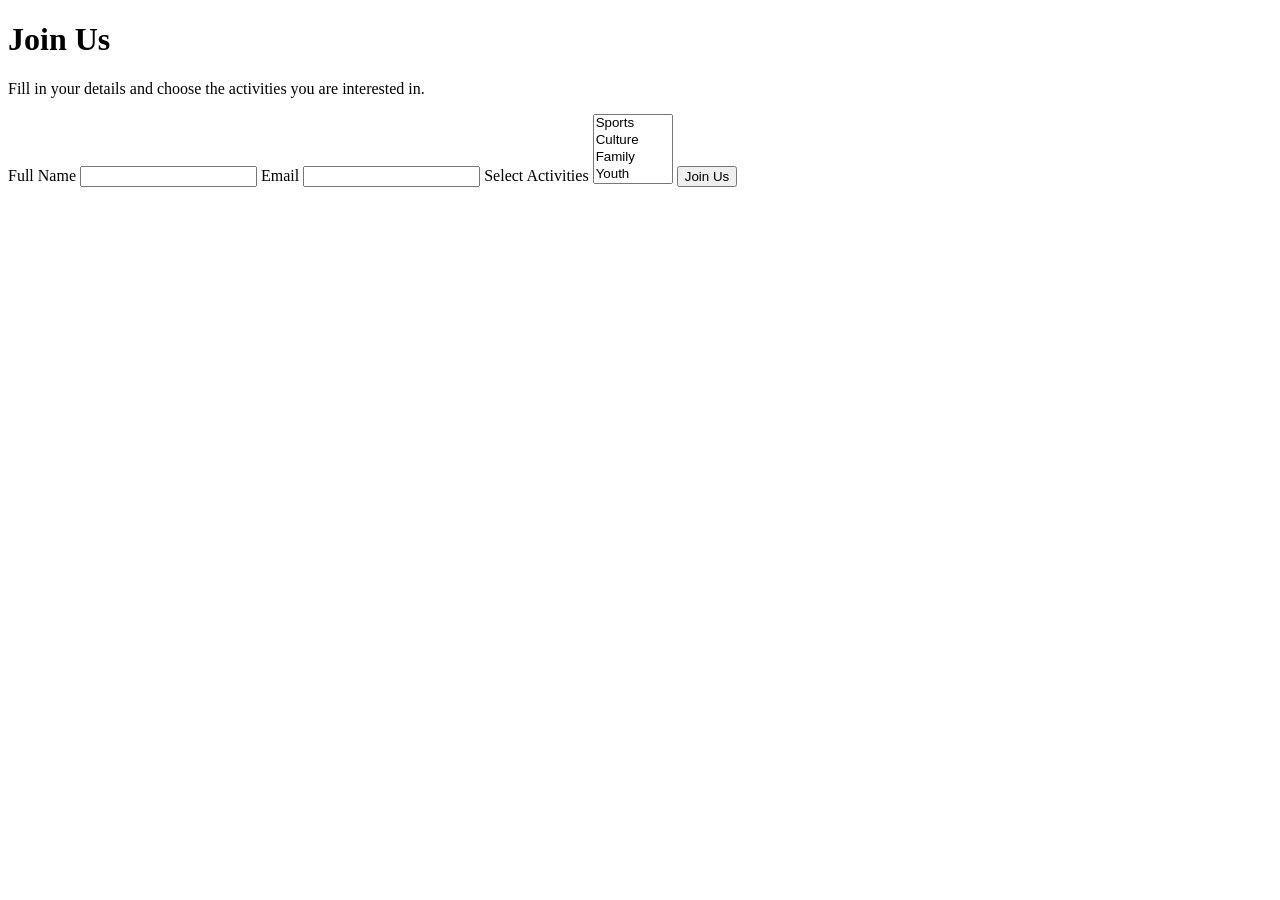
==== join-us/index.html @ 2bc09d0e "Add Join Us page" ====
<!DOCTYPE html>
<html lang="en">

<head>
    <meta charset="UTF-8">
    <meta name="viewport" content="width=device-width, initial-scale=1.0">
    <title>Join Us</title>
    <link rel="stylesheet" href="styles.css">
</head>

<body>
    <h1>Join Us</h1>
        <p>Fill in your details and choose the activities you are interested in.</p>

    <form>

    <label for="fullname">Full Name</label>
    <input type="text" id="fullname" name="fullname">

    <label for="email">Email</label>
    <input type="email" id="email" name="email">

    <label for="activities">Select Activities</label>
    <select id="activities" name="activities" multiple>

        <option value="sports">Sports</option>
        <option value="music">Culture</option>
        <option value="volunteering">Family</option>
        <option value="workshops">Youth</option>
        <option value="events">Community</option>
        <option value="other">Volunteering</option>
    
    </select>


    <button type="submit">Join Us</button>


    </form>
</body>

</html>
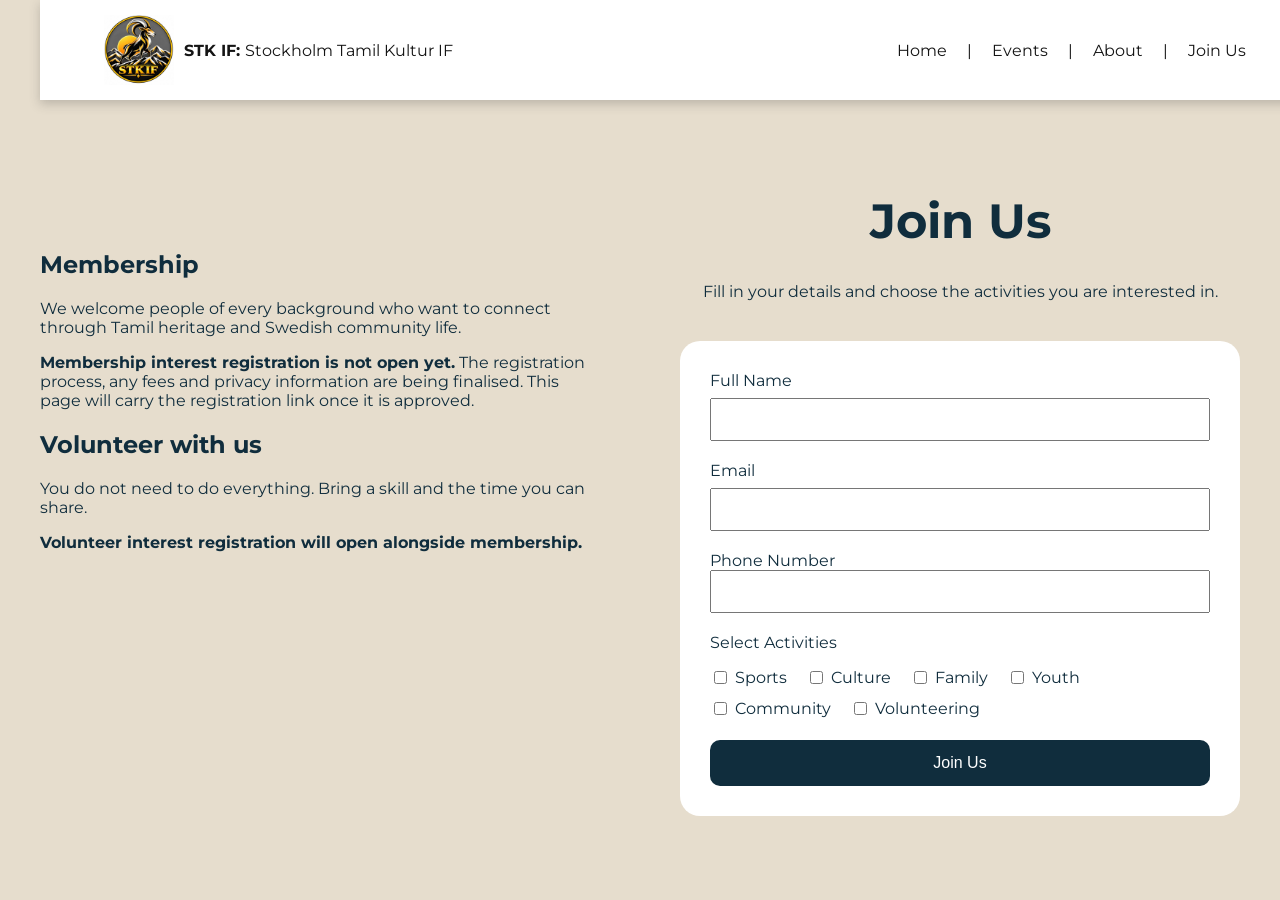
==== commit a75779c3: "Finish Join Us page" ====
--- a/join-us/index.html
+++ b/join-us/index.html
@@ -9,34 +9,117 @@
 </head>
 
 <body>
+    <header>
+
+    <div id="logo">
+        <img src="../images/logo.jpg" alt="Stockholm Tamil Kultur IF Logo">
+        <h1>STK IF: <span>Stockholm Tamil Kultur IF</span></h1>
+    </div>
+
+    <ul>
+        <li><a href="../index.html">Home</a></li>
+        <li>|</li>
+        <li><a href="../events.html">Events</a></li>
+        <li>|</li>
+        <li><a href="../about.html">About</a></li>
+        <li>|</li>
+        <li><a href="index.html">Join Us</a></li>
+    </ul>
+</header>
+
+<main class="join-page">
+
+    <div class="join-info">
+
+    <section>
+        <h2>Membership</h2>
+
+        <p>
+            We welcome people of every background who want to connect
+            through Tamil heritage and Swedish community life.
+        </p>
+
+        <p>
+            <strong>Membership interest registration is not open yet.</strong>
+            The registration process, any fees and privacy information are
+            being finalised. This page will carry the registration link once
+            it is approved.
+        </p>
+    </section>
+
+    <section>
+        <h2>Volunteer with us</h2>
+
+        <p>
+            You do not need to do everything. Bring a skill and the time you
+            can share.
+        </p>
+
+        <p>
+            <strong>Volunteer interest registration will open alongside membership.</strong>
+        </p>
+    </section>
+
+</div>
+
+<div class="join-form-side">
+
     <h1>Join Us</h1>
         <p>Fill in your details and choose the activities you are interested in.</p>
 
     <form>
+ 
 
     <label for="fullname">Full Name</label>
-    <input type="text" id="fullname" name="fullname">
+    <input type="text" id="fullname" name="fullname" required>
 
     <label for="email">Email</label>
-    <input type="email" id="email" name="email">
+    <input type="email" id="email" name="email" required>
 
-    <label for="activities">Select Activities</label>
-    <select id="activities" name="activities" multiple>
+    <label for="phone">Phone Number</label>
+    <input type="tel" id="phone" name="phone" required>
 
-        <option value="sports">Sports</option>
-        <option value="music">Culture</option>
-        <option value="volunteering">Family</option>
-        <option value="workshops">Youth</option>
-        <option value="events">Community</option>
-        <option value="other">Volunteering</option>
-    
-    </select>
+   <p>Select Activities</p>
+
+<label>
+    <input type="checkbox" name="activities" value="sports">
+    Sports
+</label>
+
+<label>
+    <input type="checkbox" name="activities" value="culture">
+    Culture
+</label>
+
+<label>
+    <input type="checkbox" name="activities" value="family">
+    Family
+</label>
+
+<label>
+    <input type="checkbox" name="activities" value="youth">
+    Youth
+</label>
+
+<label>
+    <input type="checkbox" name="activities" value="community">
+    Community
+</label>
+
+<label>
+    <input type="checkbox" name="activities" value="volunteering">
+    Volunteering
+</label>
 
 
     <button type="submit">Join Us</button>
 
 
     </form>
+
+    </div>
+</main>   
+
 </body>
 
 </html>
--- a/join-us/styles.css
+++ b/join-us/styles.css
@@ -0,0 +1,243 @@
+@font-face {
+    font-family: 'Montserrat';
+    src: url('../fonts/Montserrat-VariableFont_wght.ttf') format('truetype');
+    font-weight: 100 900;
+    font-style: normal;
+}
+
+header {
+    position: fixed;
+    top: 0;
+    padding: 0px 5%;
+    margin: 0;
+    height: 100px;
+    background: #fff;
+    box-shadow: 0px 4px 10px #41414140;
+    display: flex;
+    align-items: center;
+    justify-content: space-between;
+    width: 100vw;
+    box-sizing: border-box;
+    z-index: 2;
+}
+
+    header #logo {
+        display: flex;
+        align-items: center;
+        height: 70px;
+    }
+
+        header #logo img {
+            height: 100%;
+            padding-right: 10px;
+        }
+
+    header h1 {
+        font-size: 1rem;
+        font-weight: 700;
+        color: #141414;
+    }
+
+        header h1 span {
+        font-weight: 400;
+        }
+
+    header ul {
+        list-style-type: none;
+        margin: 0;
+        padding: 0;
+    }
+
+    header ul li {
+        float: left;
+        display: block;
+        color: #141414;
+        font-size: 1rem;
+        text-align: center;
+        padding: 10px;
+    }
+
+    header ul li a {
+        color: #141414;
+        text-decoration: none;
+    }
+
+        header ul li a:hover {
+        color: #FFBF00;
+        text-decoration: none;
+    }
+
+body {
+    font-family: 'Montserrat', sans-serif;
+    background-color: #E6DDCD;
+    margin: 0;
+    padding: 40px;
+    color: #102d3d;
+}
+
+h1 {
+    text-align: center;
+    font-size: 48px;
+}
+
+body > p {
+    text-align: center;
+    margin-bottom: 40px;
+}
+
+form {
+    max-width: 500px;
+    margin: 0 auto;
+    background-color: white;
+    padding: 30px;
+    border-radius: 20px;
+}
+label[for="fullname"],
+label[for="email"] {
+    display: block;
+    margin-bottom: 8px;
+}
+
+#fullname,
+#email ,
+#phone {
+    display: block;
+    width: 100%;
+    padding: 12px;
+    margin-bottom: 20px;
+    box-sizing: border-box;
+}
+form label:not([for]) {
+    display: inline-flex;
+    align-items: center;
+    margin-right: 15px;
+    margin-bottom: 12px;
+    gap: 5px;
+}
+button {
+    width: 100%;
+    padding: 14px;
+    margin-top: 10px;
+    border: none;
+    border-radius: 10px;
+    background-color: #102d3d;
+    color: white;
+    font-size: 16px;
+    cursor: pointer;
+}
+
+button:hover {
+    background-color: #1b465c;
+}
+
+.join-page {
+    padding-top: 120px;
+    max-width: 1200px;
+    margin: 0 auto;
+    display: flex;
+    gap: 80px;
+    align-items: flex-start;
+}
+
+.join-info {
+    width: 50%;
+    padding-top: 70px;
+}
+
+.join-form-side {
+    width: 50%;
+}
+
+
+.join-form-side > p {
+    text-align: center;
+    margin-bottom: 40px;
+}
+
+
+@media (max-width: 600px) {
+
+    .join-page {
+    padding-top: 60px;
+    width: 100%;
+    margin: 0;
+    flex-direction: column;
+    gap: 40px;
+}
+
+.join-info,
+.join-form-side {
+    width: 100%;
+}
+
+    body {
+        padding: 20px;
+        padding-bottom: 40px;
+    }
+
+    h1 {
+        font-size: 36px;
+    }
+
+    form {
+        width: 100%;
+        padding: 20px;
+        box-sizing: border-box;
+    }
+
+    #fullname,
+    #email {
+        width: 100%;
+    }
+
+    form label:not([for]) {
+        display: flex;
+        margin-bottom: 10px;
+    }
+    header {
+    flex-direction: column;
+    height: auto;
+    padding: 10px;
+    gap: 8px;
+}
+
+header #logo {
+    height: 50px;
+}
+
+header #logo img {
+    height: 50px;
+}
+
+header h1 {
+    font-size: 14px;
+}
+
+header h1 span {
+    display: none;
+}
+
+header ul {
+    display: flex;
+    justify-content: center;
+    flex-wrap: wrap;
+    gap: 10px;
+}
+
+header ul li {
+    float: none;
+    padding: 0;
+}
+
+header ul li:nth-child(even) {
+    display: none;
+}
+
+header ul li a {
+    font-size: 14px;
+    padding: 5px;
+}
+.join-page {
+    padding-top: 60px;
+}
+}
